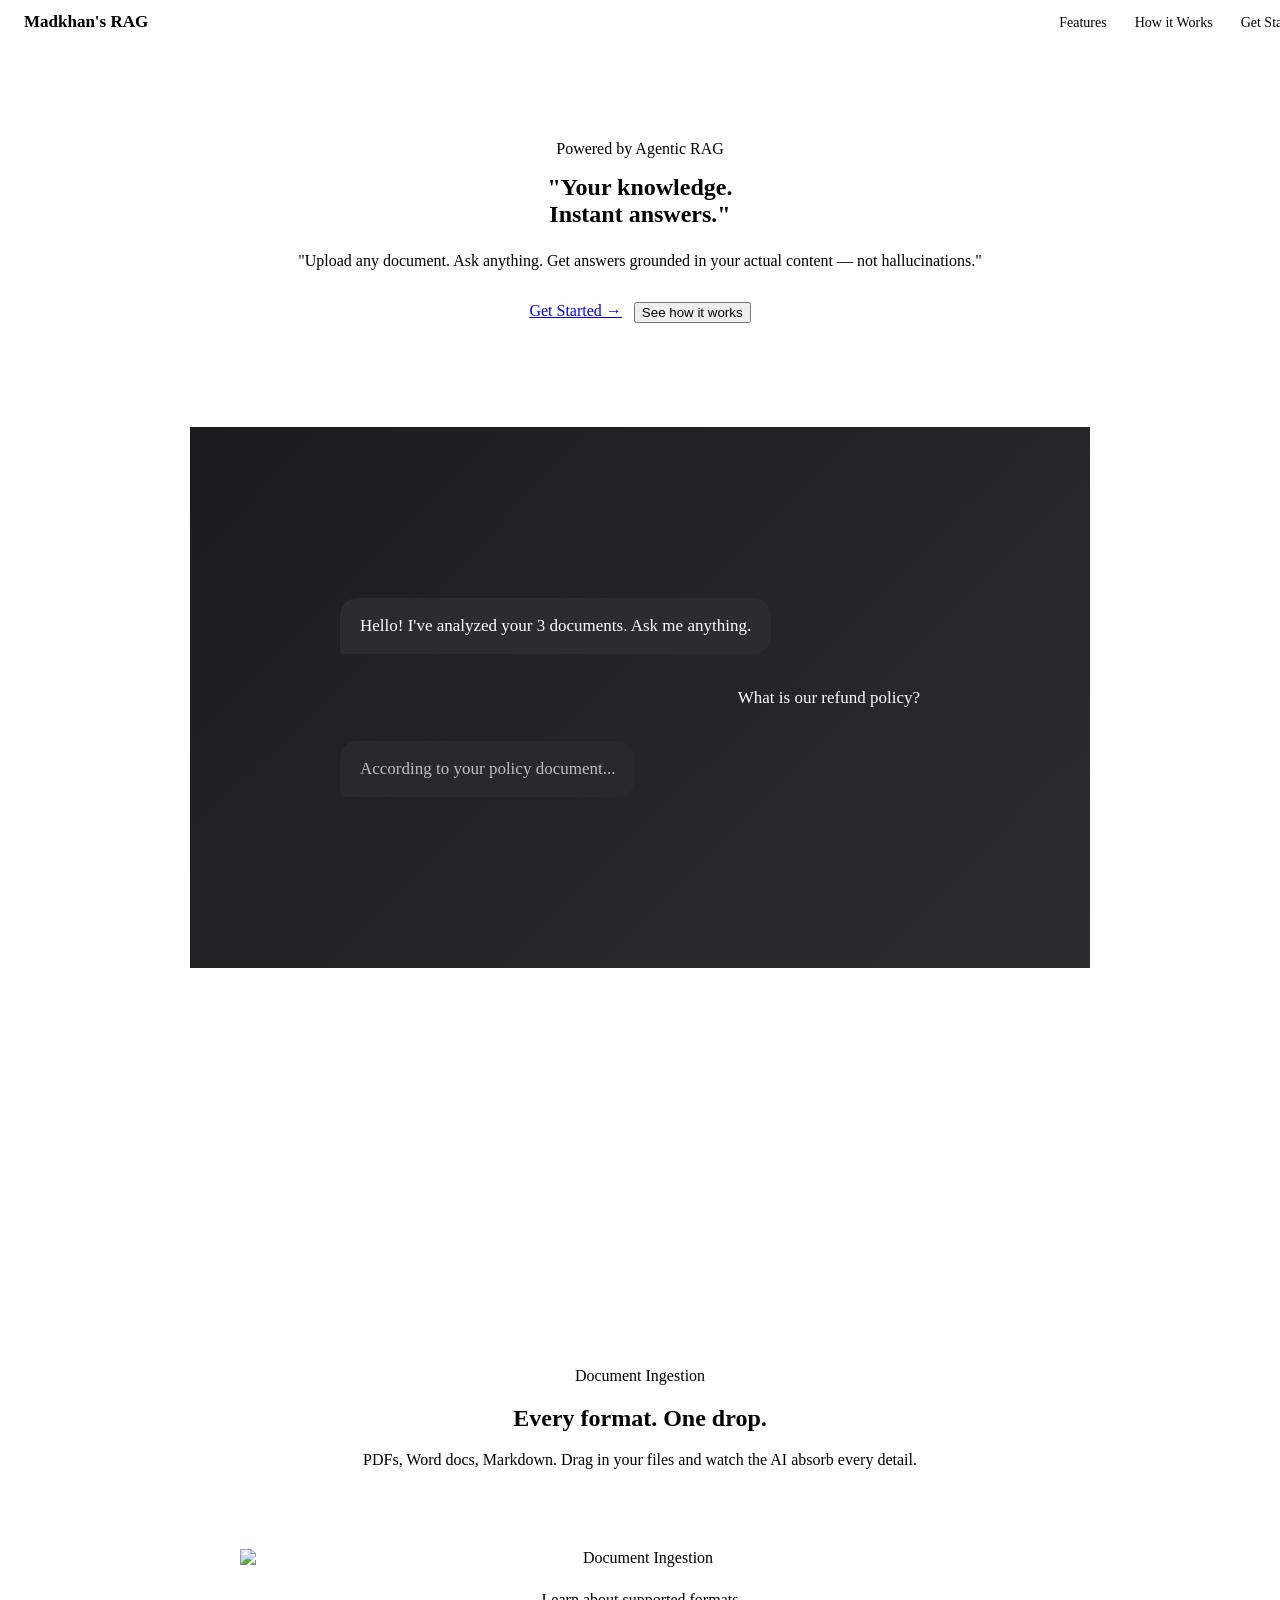
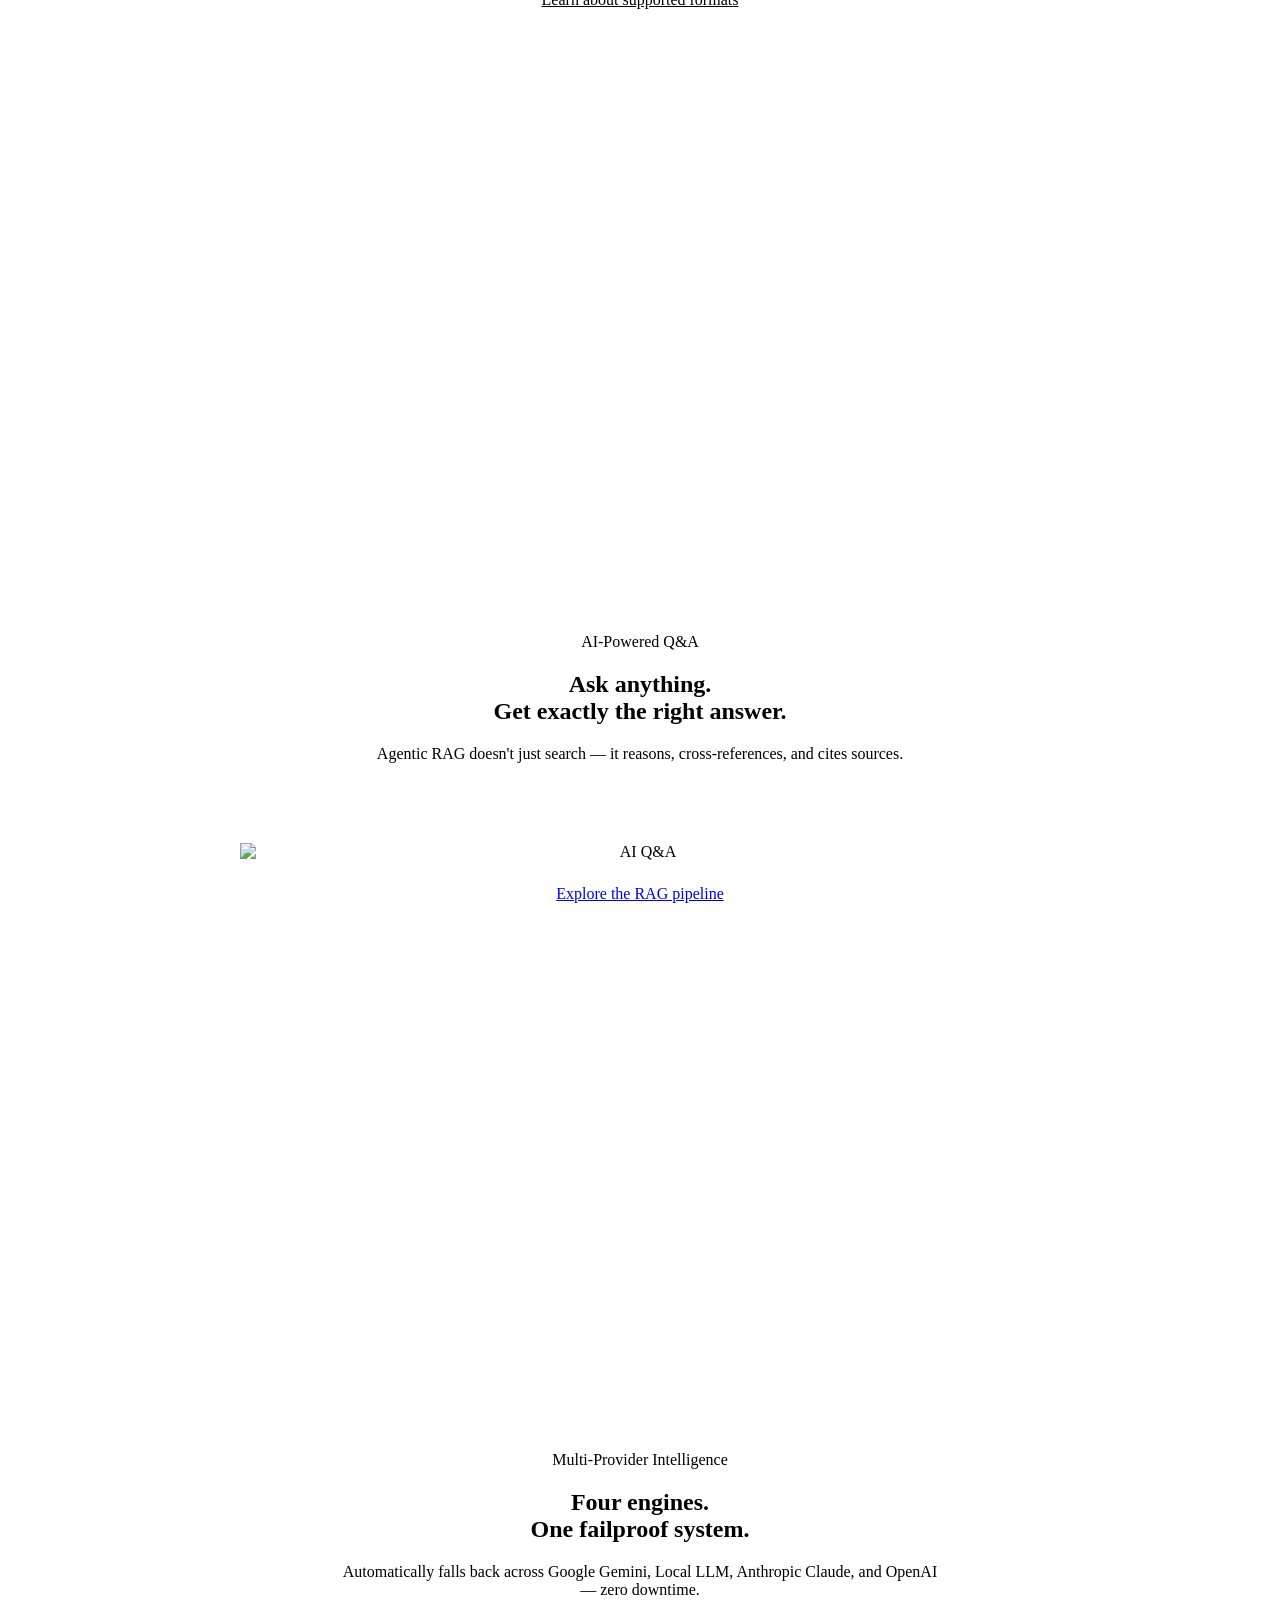
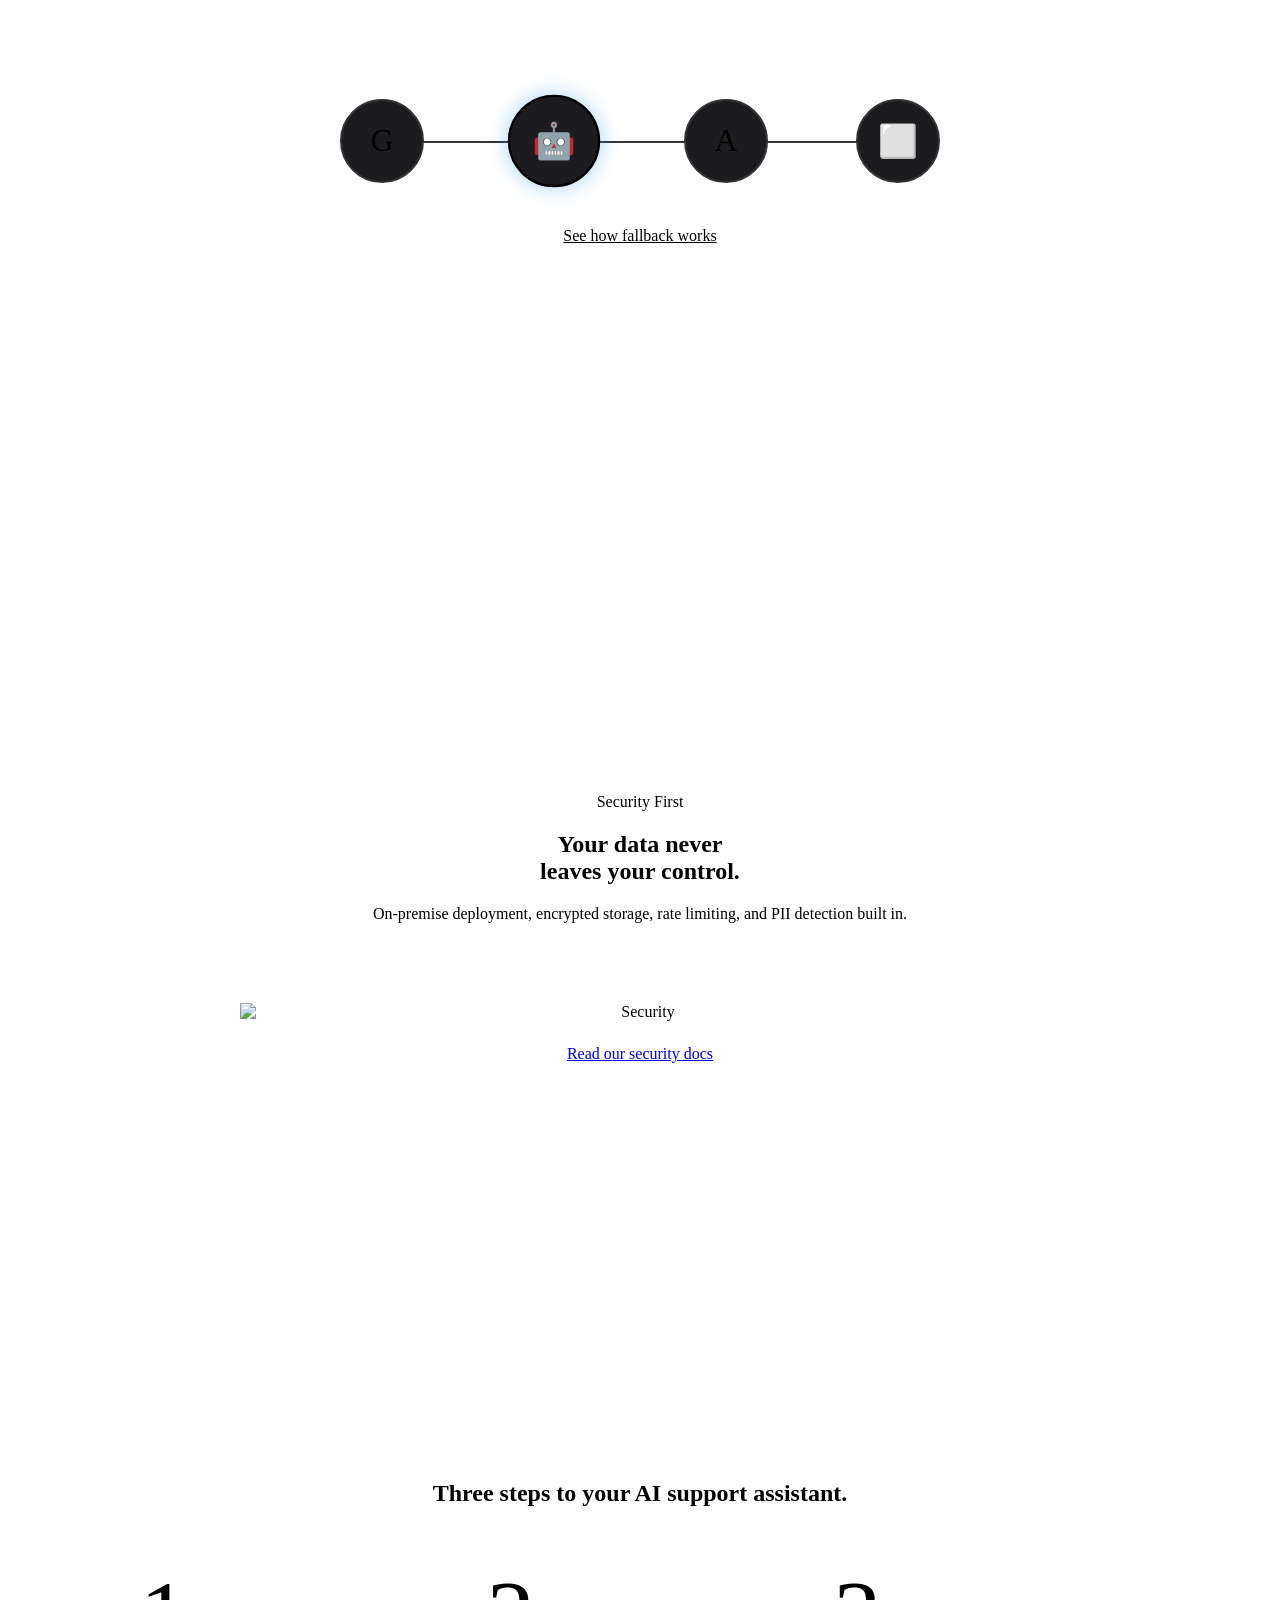
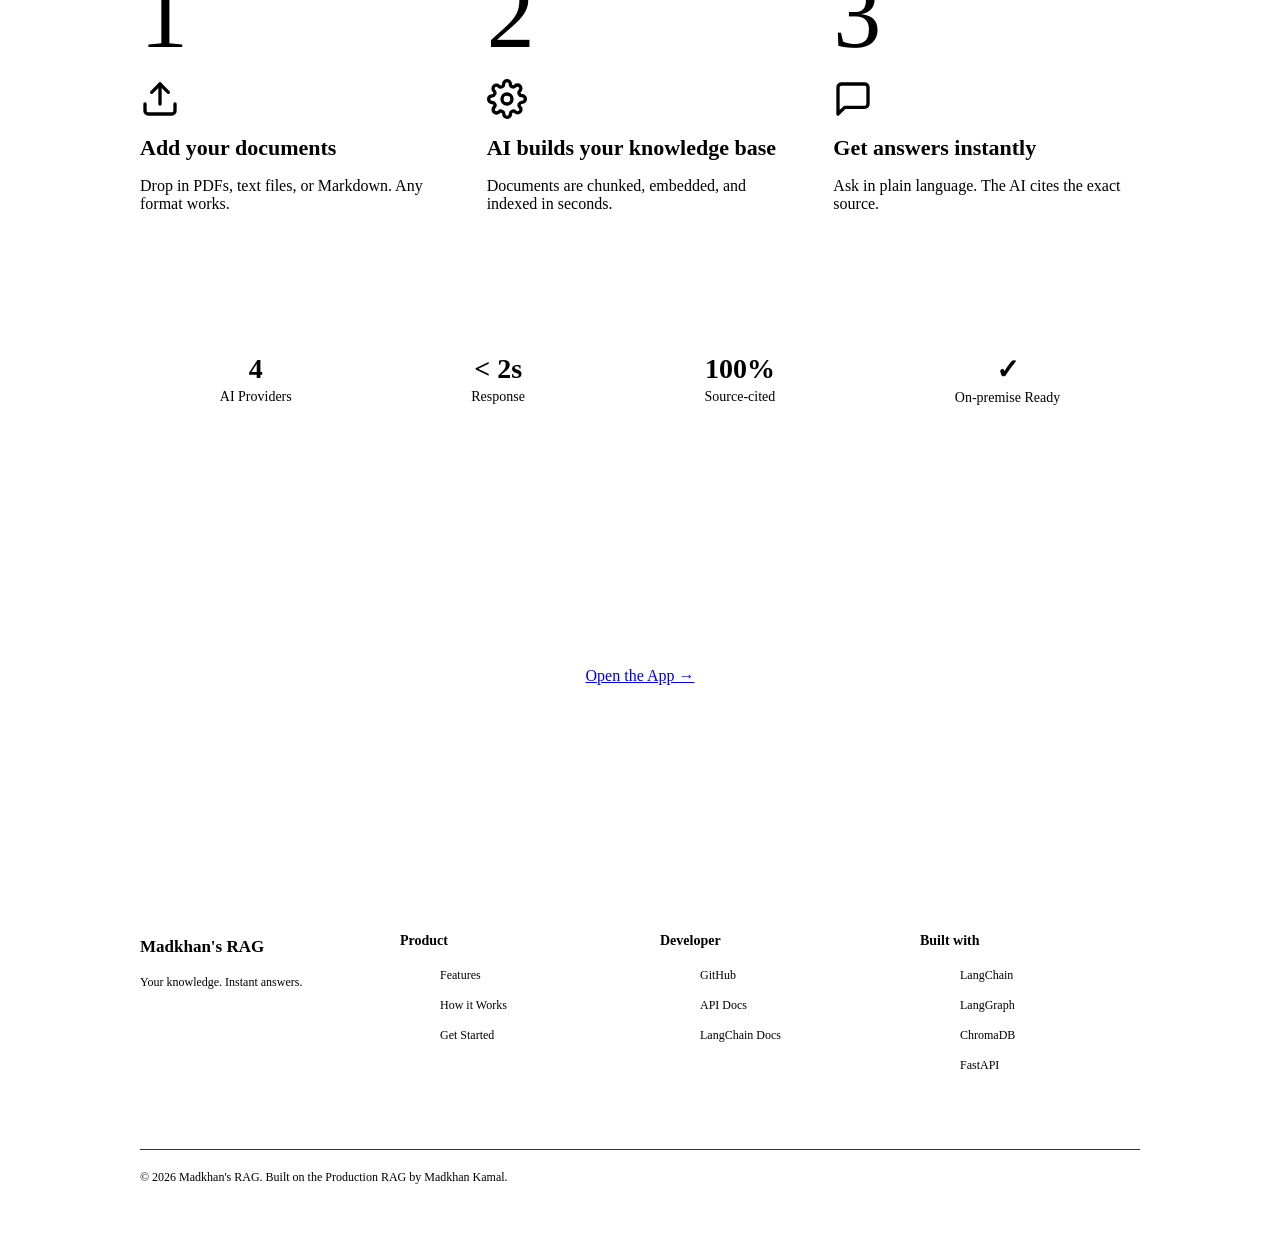
==== src/production_rag/ui/static/index.html @ 7eaf7241 "stable version 1" ====
<!DOCTYPE html>
<html lang="en">

<head>
  <meta charset="UTF-8">
  <meta name="viewport" content="width=device-width, initial-scale=1.0">
  <title>Madkhan's RAG - Your knowledge. Instant answers.</title>
  <link rel="stylesheet" href="/static/style.css">
  <style>
    /* Custom specific styles for index.html */

    /* Navigation */
    nav {
      position: fixed;
      top: 0;
      left: 0;
      width: 100%;
      height: 44px;
      background: rgba(255, 255, 255, 0.72);
      backdrop-filter: blur(20px) saturate(180%);
      -webkit-backdrop-filter: blur(20px) saturate(180%);
      display: flex;
      justify-content: space-between;
      align-items: center;
      padding: 0 24px;
      z-index: 100;
      transition: background 0.3s ease, box-shadow 0.3s ease;
    }

    nav.scrolled {
      background: rgba(255, 255, 255, 0.9);
      box-shadow: 0 1px 0 rgba(0, 0, 0, 0.1);
    }

    .nav-logo {
      font-family: var(--font-display);
      font-size: 17px;
      font-weight: 600;
      color: var(--color-ink);
      text-decoration: none;
    }

    .nav-links a {
      font-size: 14px;
      color: var(--color-ink);
      text-decoration: none;
      margin-left: 24px;
    }

    /* Hero Section */
    .hero-section {
      min-height: 100vh;
      display: flex;
      flex-direction: column;
      align-items: center;
      justify-content: center;
      text-align: center;
      padding: 88px 24px 44px;
      position: relative;
    }

    .hero-content {
      max-width: 800px;
      z-index: 2;
    }

    .hero-content h1 {
      margin: 16px 0 24px;
    }

    .hero-actions {
      display: flex;
      gap: 12px;
      justify-content: center;
      margin-top: 32px;
      margin-bottom: 64px;
    }

    /* Hero Card */
    .hero-card-container {
      width: 100%;
      max-width: 900px;
      perspective: 1000px;
      margin-top: 40px;
      z-index: 2;
    }

    .hero-card {
      background: linear-gradient(135deg, #1c1c1e 0%, #2c2c2e 100%);
      border-radius: var(--radius-card);
      overflow: hidden;
      box-shadow: 0 60px 120px -20px rgba(0, 113, 227, 0.15), var(--shadow-product);
      aspect-ratio: 16 / 9;
      display: flex;
      flex-direction: column;
      padding: 40px;
      color: #fff;
      transition: transform 0.1s ease-out;
    }

    /* Chat bubbles for hero card */
    .mock-chat {
      display: flex;
      flex-direction: column;
      gap: 16px;
      max-width: 600px;
      margin: auto;
      width: 100%;
    }

    .mock-bubble {
      padding: 16px 20px;
      border-radius: 18px;
      font-size: 17px;
      line-height: 1.4;
      max-width: 80%;
      animation: fadeIn 0.8s ease backwards;
    }

    .mock-bubble.bot {
      background: #2c2c2e;
      align-self: flex-start;
      border-bottom-left-radius: 4px;
    }

    .mock-bubble.user {
      background: var(--color-blue);
      align-self: flex-end;
      border-bottom-right-radius: 4px;
      animation-delay: 0.4s;
    }

    .mock-bubble.bot-partial {
      background: #2c2c2e;
      align-self: flex-start;
      border-bottom-left-radius: 4px;
      animation-delay: 0.8s;
      opacity: 0.7;
    }

    @keyframes fadeIn {
      from {
        opacity: 0;
        transform: translateY(10px);
      }

      to {
        opacity: 1;
        transform: translateY(0);
      }
    }

    /* Hero Background */
    .hero-bg {
      position: absolute;
      top: 0;
      left: 0;
      width: 100%;
      height: 100%;
      background-image: url('https://images.unsplash.com/photo-1677442136019-21780ecad979?w=1600&auto=format&fit=crop');
      background-size: cover;
      background-position: center;
      opacity: 0.06;
      filter: blur(8px);
      z-index: 1;
      pointer-events: none;
    }

    /* Feature Tiles */
    .feature-tile {
      min-height: 80vh;
      display: flex;
      align-items: center;
      justify-content: center;
      padding: 80px 24px;
    }

    .feature-tile.dark {
      background-color: var(--color-bg-dark);
      color: var(--color-ink-on-dark);
    }

    .feature-tile.light {
      background-color: var(--color-bg-alt);
      color: var(--color-ink);
    }

    .tile-content {
      max-width: 900px;
      width: 100%;
      text-align: center;
      display: flex;
      flex-direction: column;
      align-items: center;
      gap: 24px;
    }

    .tile-text {
      max-width: 600px;
    }

    .feature-tile.dark .eyebrow {
      color: var(--color-ink-sec-on-dark);
    }

    .feature-tile.dark .btn-secondary {
      color: var(--color-blue-on-dark);
    }

    .tile-image {
      width: 100%;
      max-width: 800px;
      border-radius: var(--radius-card);
      box-shadow: var(--shadow-product);
      margin-top: 40px;
    }

    /* Provider Animation SVG container */
    .provider-animation {
      display: flex;
      align-items: center;
      justify-content: space-between;
      width: 100%;
      max-width: 600px;
      margin: 60px auto 20px;
      position: relative;
    }

    .provider-line {
      position: absolute;
      top: 50%;
      left: 10%;
      right: 10%;
      height: 2px;
      background: #333;
      z-index: 1;
    }

    .provider-node {
      width: 80px;
      height: 80px;
      border-radius: 50%;
      background: #1c1c1e;
      display: flex;
      align-items: center;
      justify-content: center;
      font-size: 32px;
      z-index: 2;
      border: 2px solid #333;
      transition: all 0.3s ease;
    }

    .provider-node.active {
      border-color: var(--color-blue-on-dark);
      box-shadow: 0 0 20px rgba(41, 151, 255, 0.4);
      transform: scale(1.1);
      animation: pulse 2s infinite;
    }

    @keyframes pulse {
      0% {
        transform: scale(1);
      }

      50% {
        transform: scale(1.05);
      }

      100% {
        transform: scale(1);
      }
    }

    /* How it Works */
    .how-it-works {
      background-color: var(--color-bg-alt);
      padding: 100px 24px;
      text-align: center;
    }

    .steps-grid {
      display: grid;
      grid-template-columns: repeat(auto-fit, minmax(280px, 1fr));
      gap: 40px;
      max-width: 1000px;
      margin: 60px auto 0;
      text-align: left;
    }

    .step-item {
      display: flex;
      flex-direction: column;
      gap: 16px;
    }

    .step-number {
      font-size: 96px;
      font-weight: 300;
      color: var(--color-rule);
      line-height: 1;
    }

    .step-title {
      font-size: 22px;
      font-weight: 600;
    }

    .step-desc {
      color: var(--color-ink-secondary);
    }

    /* Social Proof Bar */
    .stats-bar {
      padding: 40px 24px;
      background: #fff;
      border-top: 1px solid var(--color-rule);
      border-bottom: 1px solid var(--color-rule);
    }

    .stats-container {
      display: flex;
      justify-content: space-around;
      max-width: 1000px;
      margin: 0 auto;
      flex-wrap: wrap;
      gap: 20px;
    }

    .stat-item {
      text-align: center;
      padding: 0 20px;
    }

    .stat-item:not(:last-child) {
      border-right: 1px solid var(--color-rule);
    }

    .stat-number {
      font-size: 28px;
      font-weight: 700;
      margin-bottom: 4px;
    }

    .stat-label {
      font-size: 14px;
      color: var(--color-ink-secondary);
    }

    @media (max-width: 768px) {
      .stat-item:not(:last-child) {
        border-right: none;
      }

      .stats-container {
        flex-direction: column;
        gap: 40px;
      }
    }

    /* Final CTA */
    .final-cta {
      background: var(--color-bg-dark);
      color: #fff;
      padding: 120px 24px;
      text-align: center;
    }

    .final-cta .btn-white {
      margin-top: 40px;
      margin-bottom: 16px;
    }

    /* Footer */
    footer {
      background: var(--color-bg-tile-dark);
      color: var(--color-ink-sec-on-dark);
      padding: 60px 24px 40px;
    }

    .footer-grid {
      display: grid;
      grid-template-columns: repeat(auto-fit, minmax(200px, 1fr));
      gap: 40px;
      max-width: 1000px;
      margin: 0 auto 60px;
    }

    .footer-col h4 {
      color: var(--color-ink-on-dark);
      margin-bottom: 16px;
      font-size: 14px;
    }

    .footer-col ul {
      list-style: none;
    }

    .footer-col li {
      margin-bottom: 12px;
    }

    .footer-col a {
      color: var(--color-ink-sec-on-dark);
      text-decoration: none;
      font-size: 12px;
    }

    .footer-col a:hover {
      color: var(--color-ink-on-dark);
    }

    .footer-bottom {
      max-width: 1000px;
      margin: 0 auto;
      padding-top: 20px;
      border-top: 1px solid #333;
      font-size: 12px;
      display: flex;
      justify-content: space-between;
    }
  </style>
</head>

<body>

  <!-- Navigation -->
  <nav id="global-nav">
    <a href="/" class="nav-logo">Madkhan's RAG</a>
    <div class="nav-links">
      <a href="#features">Features</a>
      <a href="#how-it-works">How it Works</a>
      <a href="/app">Get Started</a>
    </div>
  </nav>

  <!-- Hero Section -->
  <section class="hero-section">
    <div class="hero-bg"></div>
    <div class="hero-content reveal">
      <p class="eyebrow">Powered by Agentic RAG</p>
      <h1 class="hero-headline">"Your knowledge.<br>Instant answers."</h1>
      <p class="subhead">"Upload any document. Ask anything. Get answers grounded in your actual content — not
        hallucinations."</p>

      <div class="hero-actions">
        <a href="/app" class="btn btn-primary">Get Started &rarr;</a>
        <button class="btn btn-secondary"
          onclick="document.getElementById('how-it-works').scrollIntoView({behavior: 'smooth'})">See how it
          works</button>
      </div>
    </div>

    <div class="hero-card-container reveal" id="hero-card-container">
      <div class="hero-card" id="hero-card">
        <div class="mock-chat">
          <div class="mock-bubble bot">Hello! I've analyzed your 3 documents. Ask me anything.</div>
          <div class="mock-bubble user">What is our refund policy?</div>
          <div class="mock-bubble bot-partial">According to your policy document...</div>
        </div>
      </div>
    </div>
  </section>

  <!-- Feature Tile 1 -->
  <section id="features" class="feature-tile dark">
    <div class="tile-content reveal">
      <div class="tile-text">
        <p class="eyebrow">Document Ingestion</p>
        <h2 class="section-headline">Every format. One drop.</h2>
        <p class="subhead">PDFs, Word docs, Markdown. Drag in your files and watch the AI absorb every detail.</p>
      </div>
      <img class="tile-image"
        src="https://images.unsplash.com/photo-1586281380349-632531db7ed4?w=900&auto=format&fit=crop&q=80"
        alt="Document Ingestion">
      <a href="#" class="btn btn-secondary">Learn about supported formats</a>
    </div>
  </section>

  <!-- Feature Tile 2 -->
  <section class="feature-tile light">
    <div class="tile-content reveal">
      <div class="tile-text">
        <p class="eyebrow">AI-Powered Q&A</p>
        <h2 class="section-headline">Ask anything.<br>Get exactly the right answer.</h2>
        <p class="subhead">Agentic RAG doesn't just search — it reasons, cross-references, and cites sources.</p>
      </div>
      <img class="tile-image"
        src="https://images.unsplash.com/photo-1531746790731-6c087fecd65a?w=900&auto=format&fit=crop&q=80" alt="AI Q&A">
      <a href="#" class="btn btn-secondary">Explore the RAG pipeline</a>
    </div>
  </section>

  <!-- Feature Tile 3 -->
  <section class="feature-tile dark">
    <div class="tile-content reveal">
      <div class="tile-text">
        <p class="eyebrow">Multi-Provider Intelligence</p>
        <h2 class="section-headline">Four engines.<br>One failproof system.</h2>
        <p class="subhead">Automatically falls back across Google Gemini, Local LLM, Anthropic Claude, and OpenAI — zero
          downtime.</p>
      </div>

      <div class="provider-animation">
        <div class="provider-line"></div>
        <div class="provider-node active">G</div>
        <div class="provider-node">🤖</div>
        <div class="provider-node">A</div>
        <div class="provider-node">⬜</div>
      </div>

      <a href="#" class="btn btn-secondary">See how fallback works</a>
    </div>
  </section>

  <!-- Feature Tile 4 -->
  <section class="feature-tile light">
    <div class="tile-content reveal">
      <div class="tile-text">
        <p class="eyebrow">Security First</p>
        <h2 class="section-headline">Your data never<br>leaves your control.</h2>
        <p class="subhead">On-premise deployment, encrypted storage, rate limiting, and PII detection built in.</p>
      </div>
      <img class="tile-image"
        src="https://images.unsplash.com/photo-1555949963-ff9fe0c870eb?w=900&auto=format&fit=crop&q=80" alt="Security">
      <a href="#" class="btn btn-secondary">Read our security docs</a>
    </div>
  </section>

  <!-- How it Works -->
  <section id="how-it-works" class="how-it-works">
    <div class="reveal">
      <h2 class="section-headline">Three steps to your AI support assistant.</h2>

      <div class="steps-grid">
        <div class="step-item">
          <div class="step-number">1</div>
          <svg width="40" height="40" viewBox="0 0 24 24" fill="none" stroke="currentColor" stroke-width="2"
            stroke-linecap="round" stroke-linejoin="round">
            <path d="M21 15v4a2 2 0 0 1-2 2H5a2 2 0 0 1-2-2v-4"></path>
            <polyline points="17 8 12 3 7 8"></polyline>
            <line x1="12" y1="3" x2="12" y2="15"></line>
          </svg>
          <div class="step-title">Add your documents</div>
          <div class="step-desc body-text">Drop in PDFs, text files, or Markdown. Any format works.</div>
        </div>

        <div class="step-item">
          <div class="step-number">2</div>
          <svg width="40" height="40" viewBox="0 0 24 24" fill="none" stroke="currentColor" stroke-width="2"
            stroke-linecap="round" stroke-linejoin="round">
            <circle cx="12" cy="12" r="3"></circle>
            <path
              d="M19.4 15a1.65 1.65 0 0 0 .33 1.82l.06.06a2 2 0 0 1 0 2.83 2 2 0 0 1-2.83 0l-.06-.06a1.65 1.65 0 0 0-1.82-.33 1.65 1.65 0 0 0-1 1.51V21a2 2 0 0 1-2 2 2 2 0 0 1-2-2v-.09A1.65 1.65 0 0 0 9 19.4a1.65 1.65 0 0 0-1.82.33l-.06.06a2 2 0 0 1-2.83 0 2 2 0 0 1 0-2.83l.06-.06a1.65 1.65 0 0 0 .33-1.82 1.65 1.65 0 0 0-1.51-1H3a2 2 0 0 1-2-2 2 2 0 0 1 2-2h.09A1.65 1.65 0 0 0 4.6 9a1.65 1.65 0 0 0-.33-1.82l-.06-.06a2 2 0 0 1 0-2.83 2 2 0 0 1 2.83 0l.06.06a1.65 1.65 0 0 0 1.82.33H9a1.65 1.65 0 0 0 1-1.51V3a2 2 0 0 1 2-2 2 2 0 0 1 2 2v.09a1.65 1.65 0 0 0 1 1.51 1.65 1.65 0 0 0 1.82-.33l.06-.06a2 2 0 0 1 2.83 0 2 2 0 0 1 0 2.83l-.06.06a1.65 1.65 0 0 0-.33 1.82V9a1.65 1.65 0 0 0 1.51 1H21a2 2 0 0 1 2 2 2 2 0 0 1-2 2h-.09a1.65 1.65 0 0 0-1.51 1z">
            </path>
          </svg>
          <div class="step-title">AI builds your knowledge base</div>
          <div class="step-desc body-text">Documents are chunked, embedded, and indexed in seconds.</div>
        </div>

        <div class="step-item">
          <div class="step-number">3</div>
          <svg width="40" height="40" viewBox="0 0 24 24" fill="none" stroke="currentColor" stroke-width="2"
            stroke-linecap="round" stroke-linejoin="round">
            <path d="M21 15a2 2 0 0 1-2 2H7l-4 4V5a2 2 0 0 1 2-2h14a2 2 0 0 1 2 2z"></path>
          </svg>
          <div class="step-title">Get answers instantly</div>
          <div class="step-desc body-text">Ask in plain language. The AI cites the exact source.</div>
        </div>
      </div>
    </div>
  </section>

  <!-- Social Proof Bar -->
  <section class="stats-bar">
    <div class="stats-container reveal">
      <div class="stat-item">
        <div class="stat-number">4</div>
        <div class="stat-label">AI Providers</div>
      </div>
      <div class="stat-item">
        <div class="stat-number">&lt; 2s</div>
        <div class="stat-label">Response</div>
      </div>
      <div class="stat-item">
        <div class="stat-number">100%</div>
        <div class="stat-label">Source-cited</div>
      </div>
      <div class="stat-item">
        <div class="stat-number">✓</div>
        <div class="stat-label">On-premise Ready</div>
      </div>
    </div>
  </section>

  <!-- Final CTA -->
  <section class="final-cta">
    <div class="reveal">
      <h2 class="section-headline">Ready to make your docs answer questions?</h2>
      <p class="subhead" style="margin-top: 16px; color: var(--color-ink-sec-on-dark)">No cloud dependency. No
        hallucinations. Just your knowledge, on demand.</p>
      <a href="/app" class="btn btn-white">Open the App &rarr;</a>
      <p class="caption">Free. No account required. Self-hosted.</p>
    </div>
  </section>

  <!-- Footer -->
  <footer>
    <div class="footer-grid">
      <div class="footer-col">
        <h4 style="font-family: var(--font-display); font-size: 17px;">Madkhan's RAG</h4>
        <p style="font-size: 12px; line-height: 1.6;">Your knowledge. Instant answers.</p>
      </div>
      <div class="footer-col">
        <h4>Product</h4>
        <ul>
          <li><a href="#features">Features</a></li>
          <li><a href="#how-it-works">How it Works</a></li>
          <li><a href="/app">Get Started</a></li>
        </ul>
      </div>
      <div class="footer-col">
        <h4>Developer</h4>
        <ul>
          <li><a href="#">GitHub</a></li>
          <li><a href="#">API Docs</a></li>
          <li><a href="#">LangChain Docs</a></li>
        </ul>
      </div>
      <div class="footer-col">
        <h4>Built with</h4>
        <ul>
          <li><a href="#">LangChain</a></li>
          <li><a href="#">LangGraph</a></li>
          <li><a href="#">ChromaDB</a></li>
          <li><a href="#">FastAPI</a></li>
        </ul>
      </div>
    </div>
    <div class="footer-bottom">
      <div>&copy; 2026 Madkhan's RAG. Built on the Production RAG by Madkhan Kamal.</div>
    </div>
  </footer>

  <script>
    // Nav Scroll
    const nav = document.getElementById('global-nav');
    window.addEventListener('scroll', () => {
      if (window.scrollY > 20) {
        nav.classList.add('scrolled');
      } else {
        nav.classList.remove('scrolled');
      }
    });

    // Scroll Reveal
    const reveals = document.querySelectorAll('.reveal');
    const observer = new IntersectionObserver((entries) => {
      entries.forEach(entry => {
        if (entry.isIntersecting) {
          entry.target.classList.add('visible');
        }
      });
    }, { threshold: 0.1 });

    reveals.forEach(el => observer.observe(el));

    // Parallax
    const cardContainer = document.getElementById('hero-card-container');
    const card = document.getElementById('hero-card');

    if (window.matchMedia('(prefers-reduced-motion: no-preference)').matches) {
      document.querySelector('.hero-section').addEventListener('mousemove', (e) => {
        const xAxis = (window.innerWidth / 2 - e.pageX) / 50;
        const yAxis = (window.innerHeight / 2 - e.pageY) / 50;
        card.style.transform = `rotateY(${xAxis}deg) rotateX(${yAxis}deg)`;
      });

      document.querySelector('.hero-section').addEventListener('mouseleave', () => {
        card.style.transform = `rotateY(0deg) rotateX(0deg)`;
      });
    }

    // Provider Animation
    const nodes = document.querySelectorAll('.provider-node');
    let activeIndex = 0;

    setInterval(() => {
      nodes[activeIndex].classList.remove('active');
      activeIndex = (activeIndex + 1) % nodes.length;
      nodes[activeIndex].classList.add('active');
    }, 2000);
  </script>
</body>

</html>
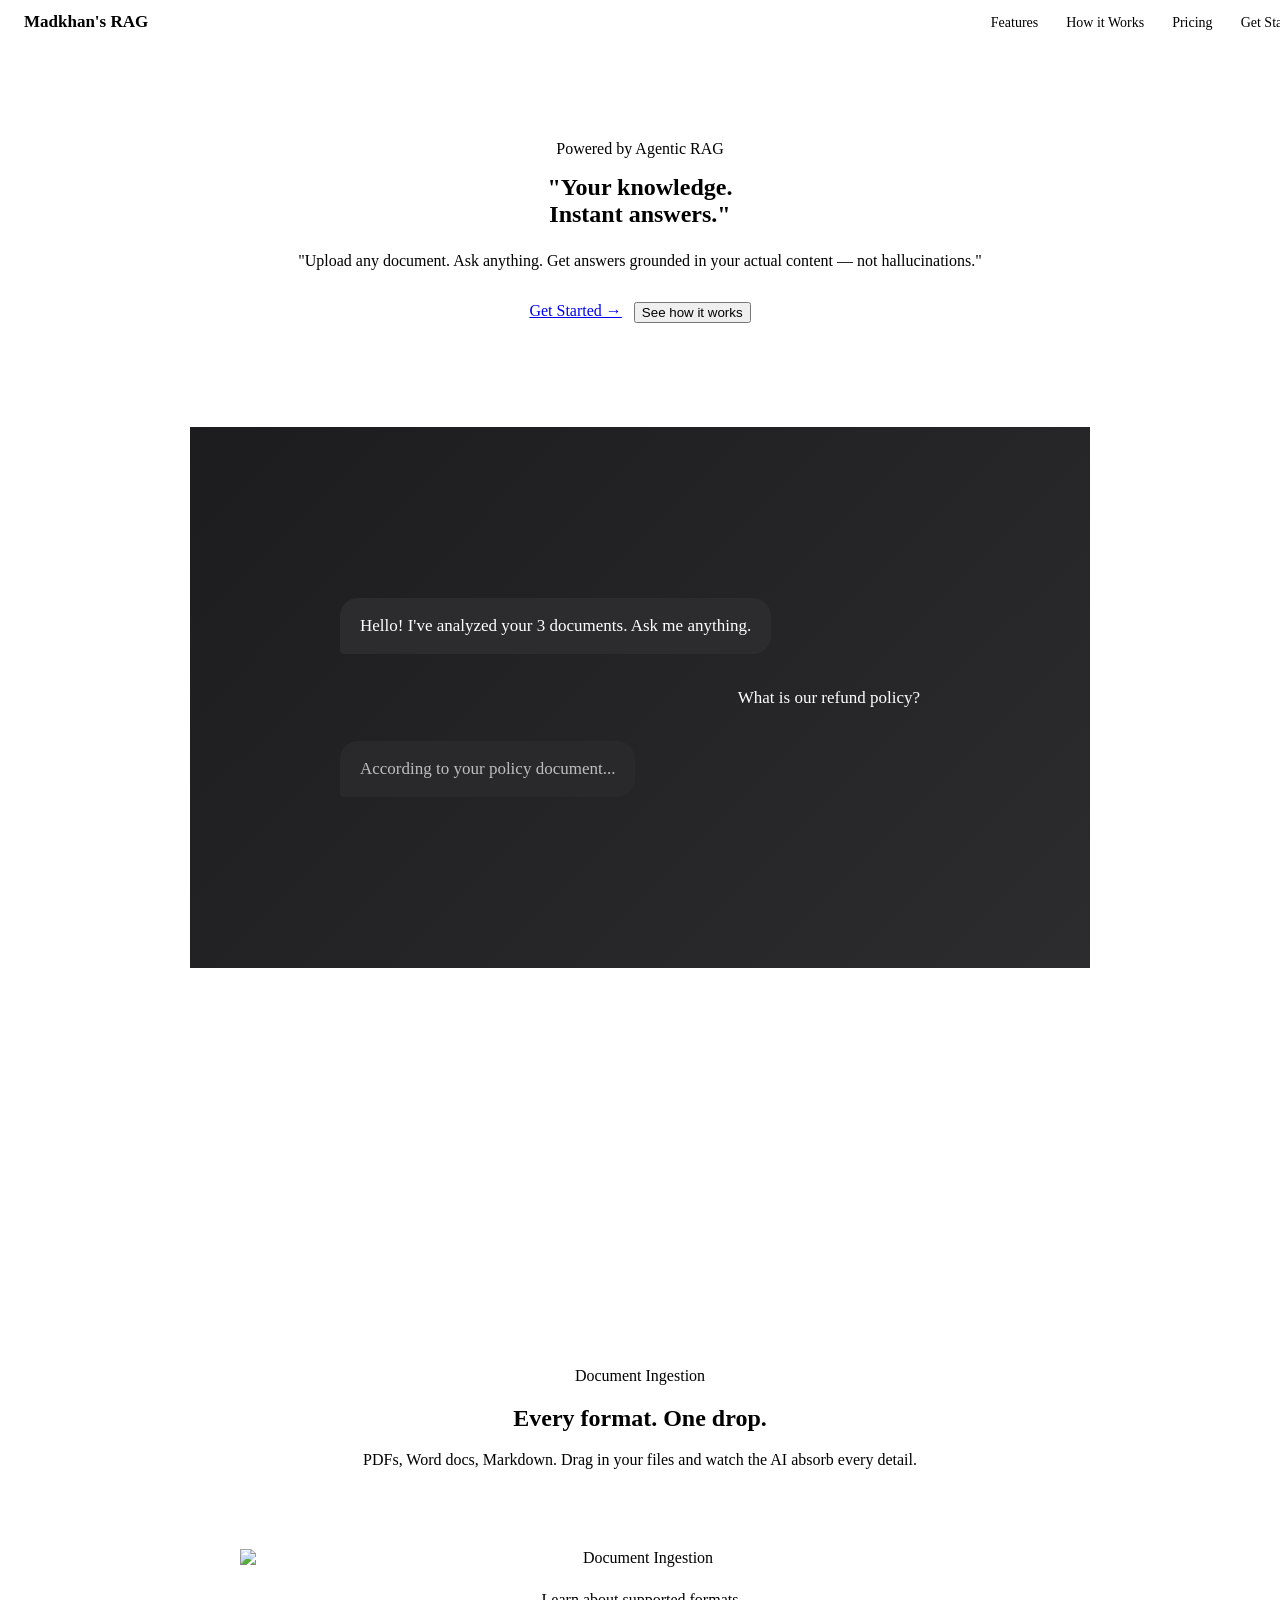
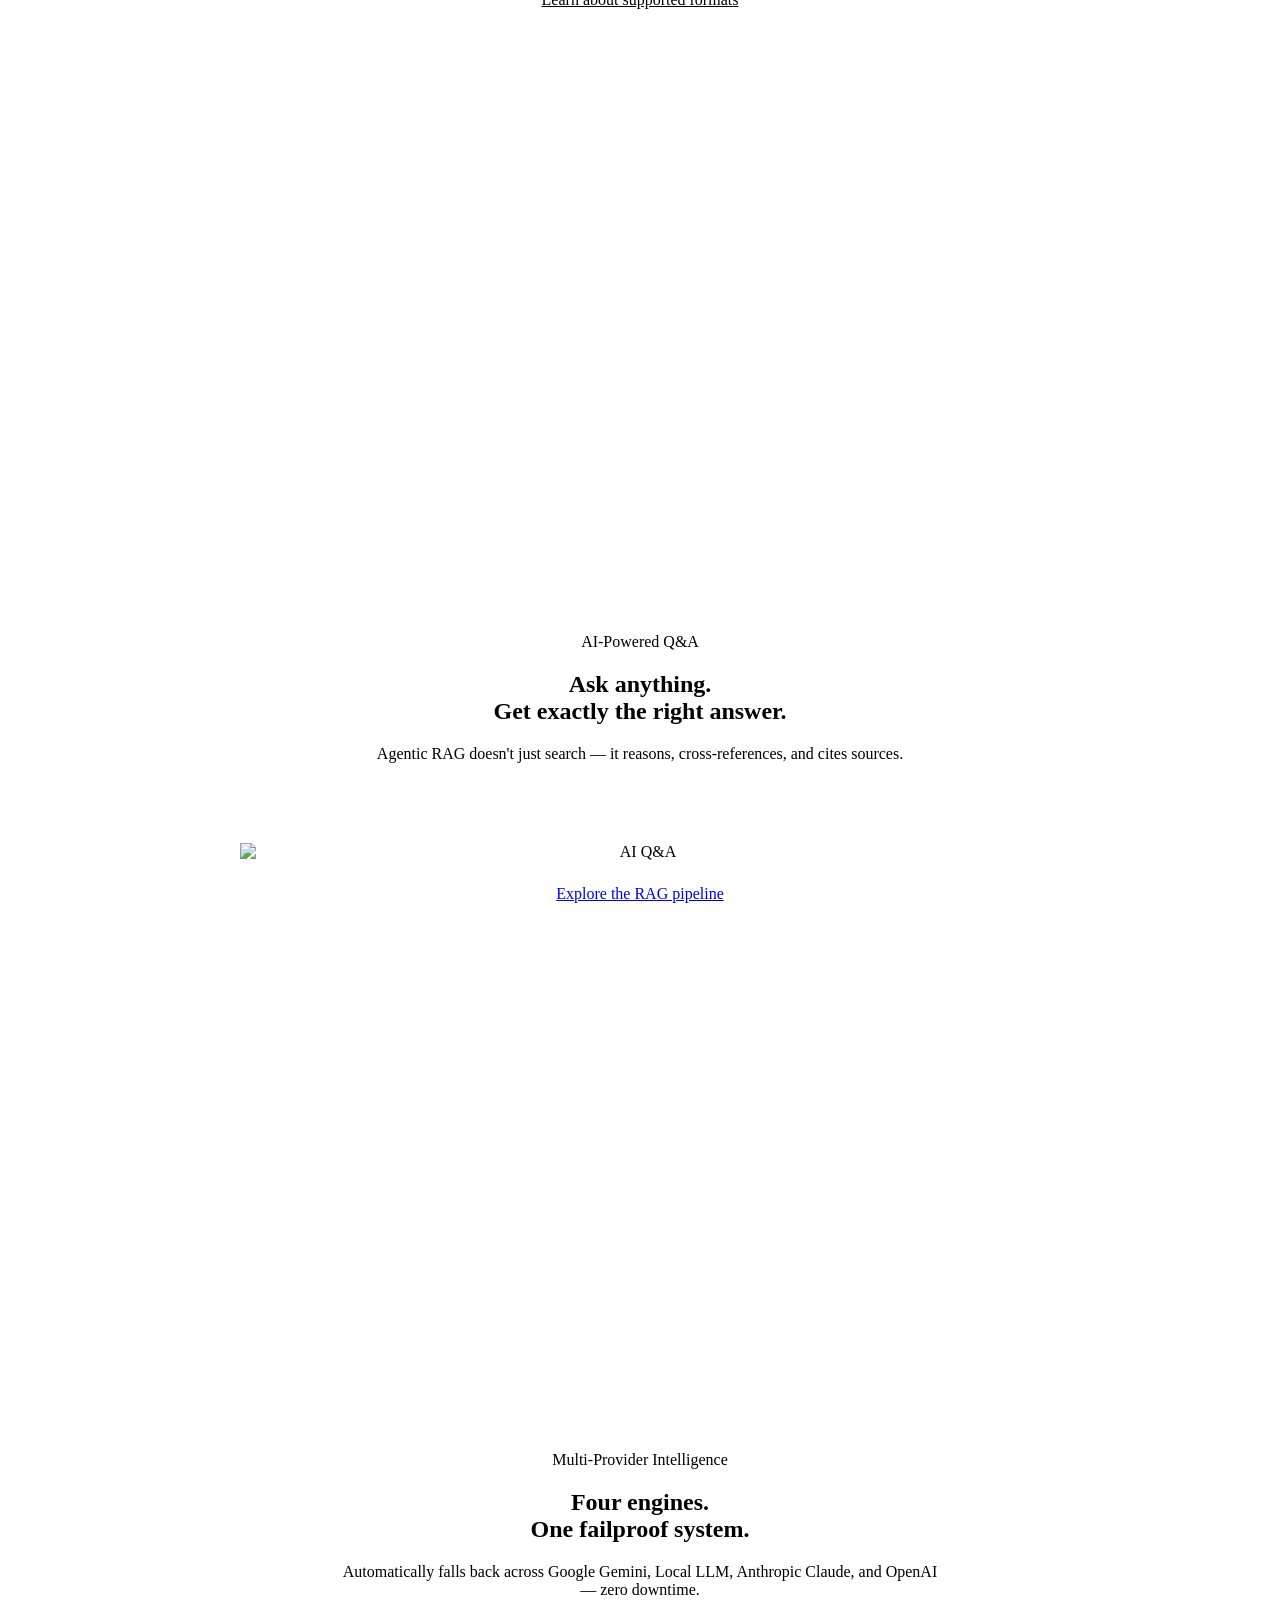
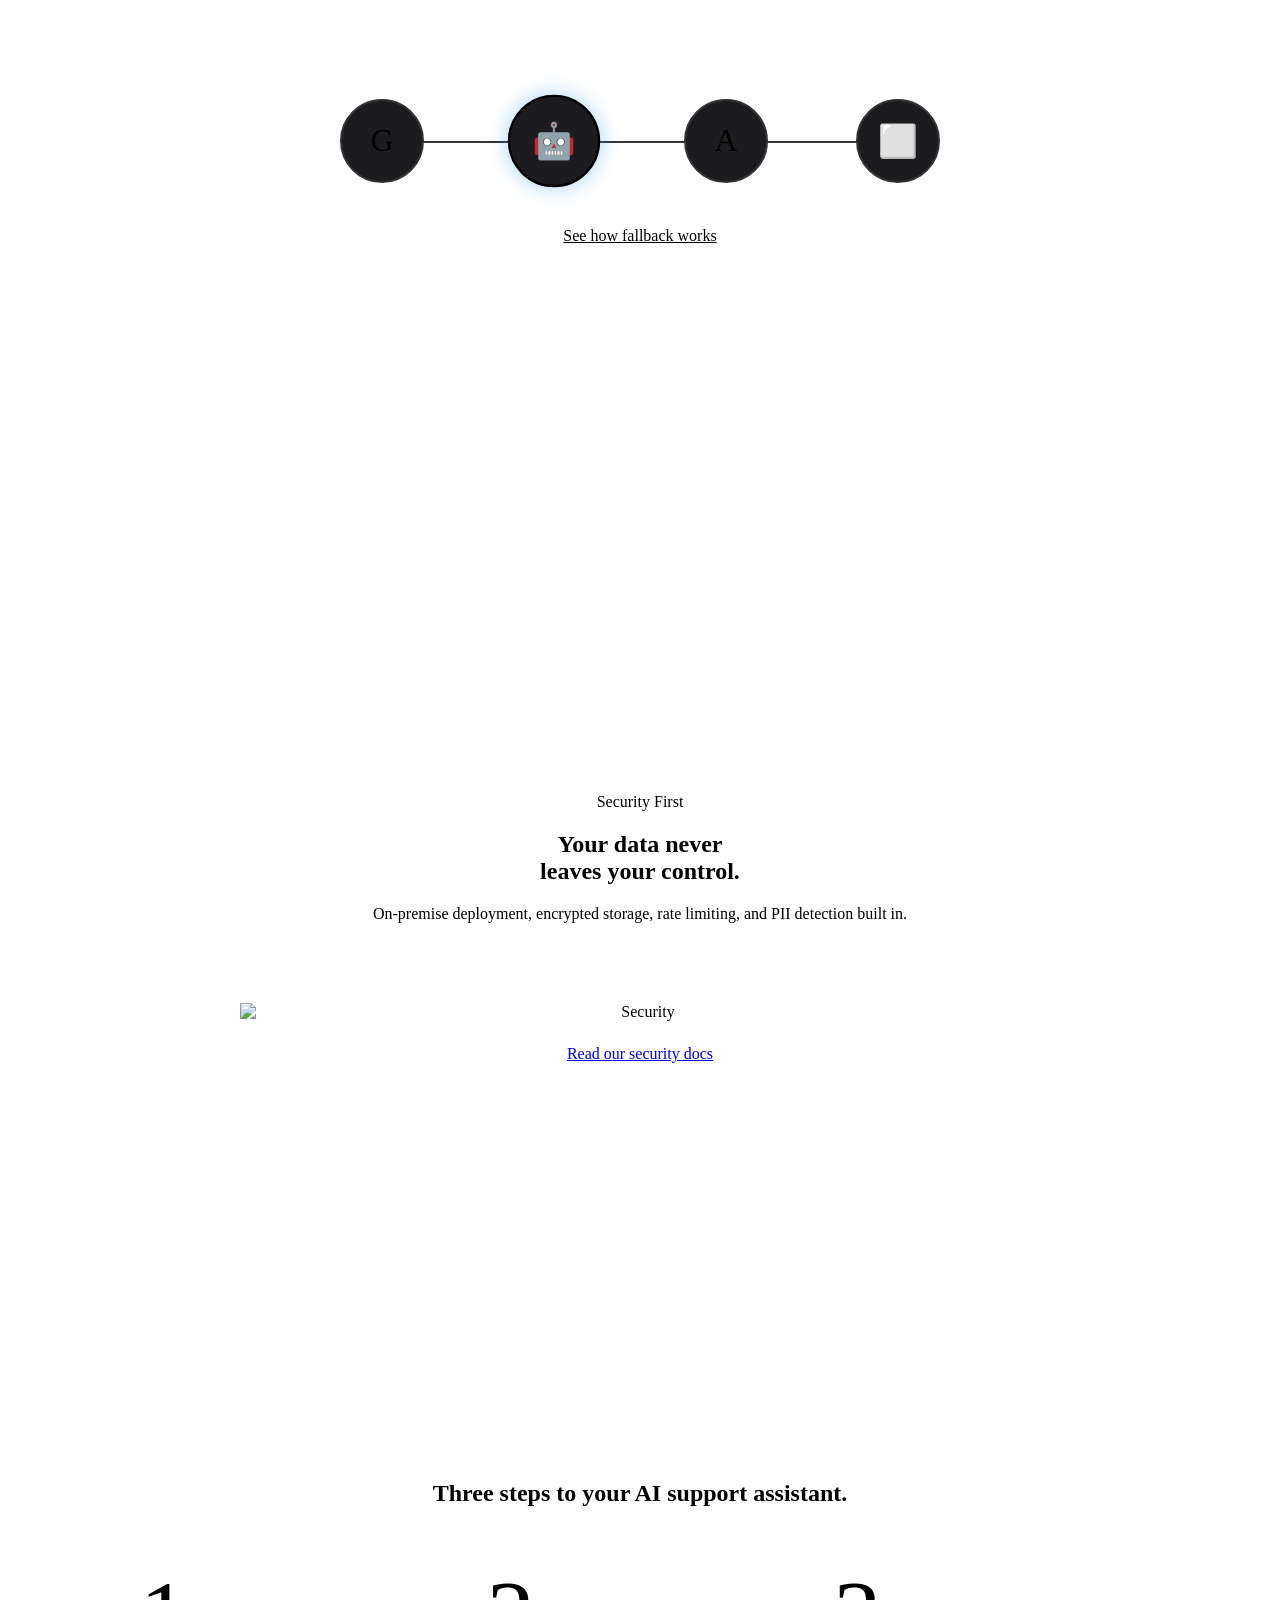
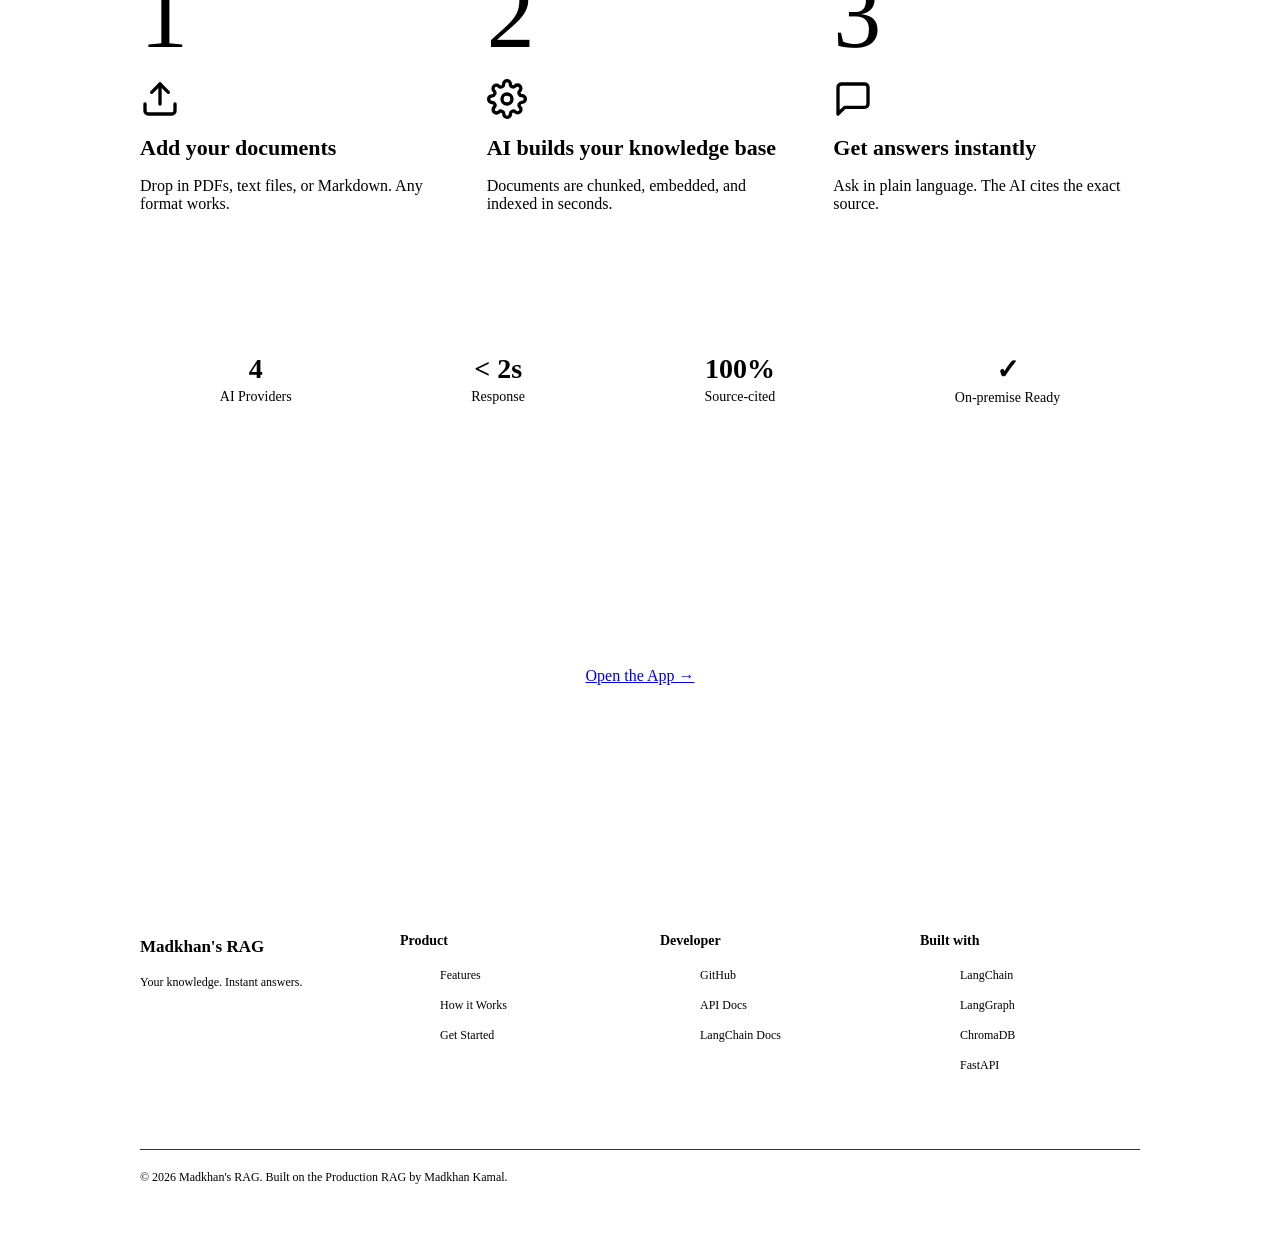
==== commit 57848ebd: "ui update -add pricing page" ====
--- a/src/production_rag/ui/static/index.html
+++ b/src/production_rag/ui/static/index.html
@@ -429,6 +429,7 @@
     <div class="nav-links">
       <a href="#features">Features</a>
       <a href="#how-it-works">How it Works</a>
+      <a href="/pricing">Pricing</a>
       <a href="/app">Get Started</a>
     </div>
   </nav>
@@ -443,7 +444,7 @@
         hallucinations."</p>
 
       <div class="hero-actions">
-        <a href="/app" class="btn btn-primary">Get Started &rarr;</a>
+        <a href="/pricing" class="btn btn-primary">Get Started &rarr;</a>
         <button class="btn btn-secondary"
           onclick="document.getElementById('how-it-works').scrollIntoView({behavior: 'smooth'})">See how it
           works</button>
